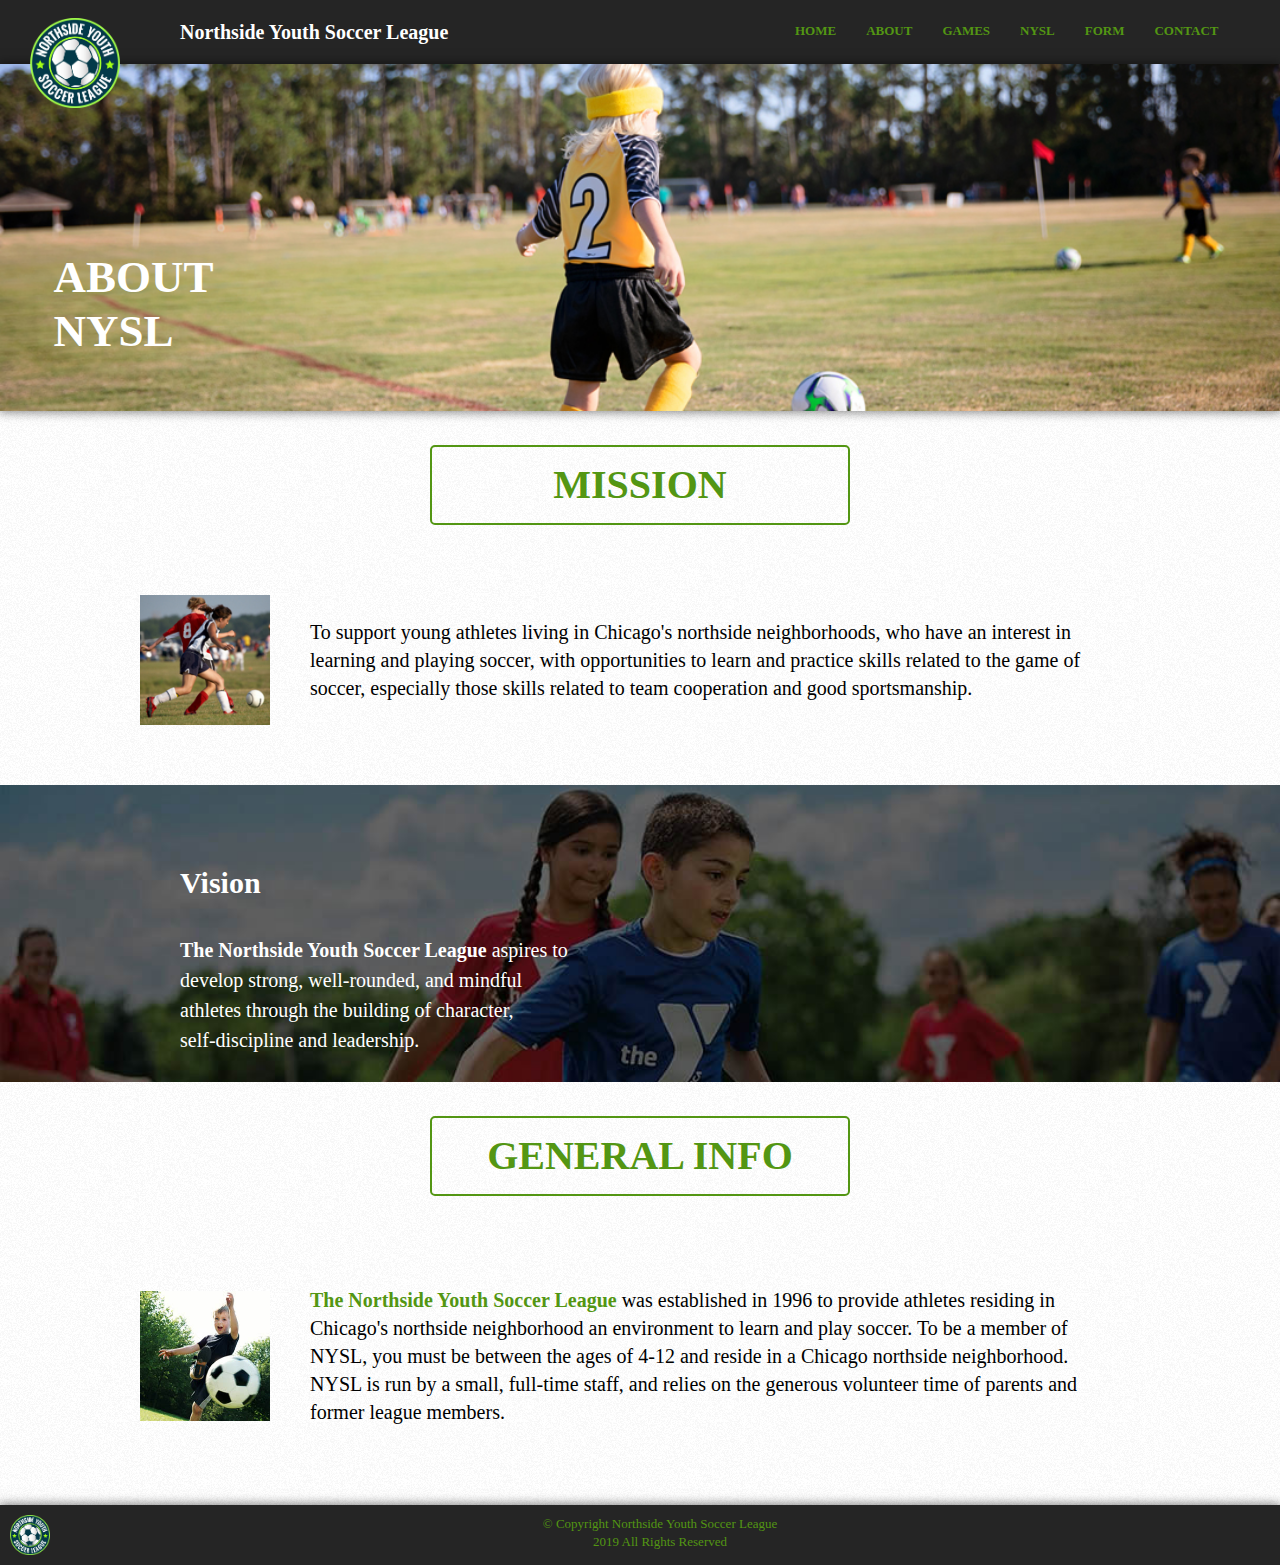
==== aboutnysl.html @ c80bd533 "First commit" ====
<!DOCTYPE html>
<html lang="en">
	<head>
		<meta charset="utf-8" />
		<title>Northside Youth Soccer League</title>
		<link rel="stylesheet" href="stylenysl.css" />
	</head>
	<body>
		<div class="menu-container">
			<div class="upcomingtitle">
				<h1><b>Northside Youth Soccer League</b></h1>
			</div>
			<div class="menu">
				<div class="home">
					<a href="index.html"><b>HOME</b></a>
				</div>
				<div class="about">
					<a href="aboutnysl.html"><b>ABOUT</b></a>
				</div>
				<div class="games">
					<a href="gameinfo.html"><b>GAMES</b></a>
				</div>
				<div class="nysl">
					<a href="nyslrules.html"><b>NYSL</b></a>
				</div>
				<div class="form">
					<a href="registrationform.html"><b>FORM</b></a>
				</div>
				<div class="contact">
					<a href="contact.html"><b>CONTACT</b></a>
				</div>
			</div>
		</div>
		<main>
			<div class="first">
				<div class="logo"><img src="image/nysl_logo.png" width="90px" height="90px" /></div>
				<img src="image/design2_image1.2.jpg" alt="youthsoccer" class="imagespan" />
				<div class="center">
					<b>ABOUT<br />NYSL</b>
				</div>
			</div>
			<article>
				<div class="upcomingevent">
					<div class="box1">
						<h1>MISSION</h1>
					</div>
				</div>
		<article>
				<div class="mission">
		<img src="image/soccer_image22.jpg" width="150px" height="150px" href="soccer2" />
		<p>
			To support young athletes living in Chicago's northside neighborhoods, who have an interest in learning and
			playing soccer, with opportunities to learn and practice skills related to the game of soccer, especially
			those skills related to team cooperation and good sportsmanship.
		</p>
		<div class="clear"></div>
	</div>
			<div class="vision">
					<h1>Vision</h1>
		<p>
			<b>The Northside Youth Soccer League</b> aspires to<br> develop strong, well-rounded, and mindful<br> athletes through the
			building of character,<br> self-discipline and leadership.
		</p>
	</div>
	<img src="image/Youth-Soccer12.jpg" href="soccer3" class="imagespan1" />
	<div class="clear"></div>
		<div class="upcomingevent2">
			<div class="box2">
			<h1>GENERAL INFO</h1>
		</div>
		</div>
		<div class="generalinfo">
		<img src="image/soccer_image1.1.jpg" href="general" />
		<p>
			<b>The Northside Youth Soccer League</b> was established in 1996 to provide athletes residing in Chicago's
			northside neighborhood an environment to learn and play soccer. To be a member of NYSL, you must be between
			the ages of 4-12 and reside in a Chicago northside neighborhood. NYSL is run by a small, full-time staff,
			and relies on the generous volunteer time of parents and former league members.
		</p>
		<div class="clear"></div>
	</div>
</article>
</main>
&nbsp;
<div class="footer">
	<div class="footer1">
		<img src="image/nysl_logo.png" width="40px" height="40px" align="left" />
		<div class="foot">© Copyright Northside Youth Soccer League<br> 2019 All Rights Reserved</div>
	</div>
</div>
</body>
</html>
---- stylenysl.css ----
/* menu-container */
* {
	margin: 0;
	padding: 0;
	box-sizing: border-box;
}
body {
	background: #ffffff url(image/noise.png);
	font-family: 'Montserrat';
	line-height: 1.2;
}
.menu-container {
	color: #fff;
	background-color: #252525; /* GREY */
	display: flex;
	justify-content: center; /* Add this */
	padding: 20px 0;
}
.menu {
	width: 500px;
	display: flex;
	margin-left: auto;
}
.menu a {
	font-size: 13px;
	color: #539613;
	text-decoration: none;
	padding: 5px 15px;
}
.menu a:hover {
	color: #ffffff;
	border-bottom: 4px solid #539613;
}
.upcomingtitle h1 {
	font-size: 20px;
	color: white;
	text-decoration: none;
	margin-left: 180px;
}
h1 :hover {
	color: #ffffff;
	border-bottom: 3px solid #539613;
	text-decoration: none;
	cursor: pointer;
}
/* header-container logo */
.imagespan {
	width: 100%;
	z-index: 0;
	box-shadow: 0 0 10px 1px rgba(0, 0, 0, 0.5);
}
.center {
	position: absolute;
	top: 30%;
	left: 12%;
	transform: translate(-50%, -50%);
	font-size: 45px;
	font-family: 'Montserrat' 'Ligth';
	color: white;
}
.center b {
	position: absolute;
	top: -20px;
	left: -100px;
}
.first .logo {
	margin-top: -2.9em;
	padding: 0px 30px;
	position: absolute;
}
.first .logo {
	cursor: pointer;
}
.upcomingevent {
	display: flex;
	justify-content: center;
}
.box1 {
	font-size: 20px;
	width: 420px;
	height: 80px;
	display: flex;
	align-items: center;
	border: 2.5px solid #539613;
	border-radius: 5px;
	color: #539613;
	justify-content: center;
	margin: 30px;
}
.eventsbox1 {
	display: flex;
	justify-content: center;
}
.events1 {
	width: 1080px;
	background: #ebebeb;
	align-items: center;
	padding: 80px;
	margin: 10px auto;
	border-spacing: 8px;
}
.events1 table,
td,
th {
	border: 2px solid rgb(255, 255, 255);
	border-radius: 5px;
	text-align: center;
	height: 60px;
	width: 150px;
}
.events1 td {
	color: #000000;
	font-size: 18px;
}
.events1 td b {
	color: #539613;
}
.events1 tr:hover {
	background-color: rgb(218, 218, 218);
	cursor: pointer;
}
/* footer */
.footer {
	display: flex;
	justify-content: center;
}
.footer1 {
	width: 100%;
	background: #252525;
	color: #539613;
	font-size: 13px;
	padding: 10px;
	text-align: center;
	line-height: 1.4;
	box-shadow: 0 0 10px 1px rgba(0, 0, 0, 0.5);
}
/* about */
.mission {
	display: flex;
	justify-content: center;
	margin: 0 auto;
}
.mission {
	width: 1080px;
	align-items: center;
	padding: 30px;
	margin: 0 auto;
}
.mission img {
	float: left;
	width: 130px;
	height: auto;
	margin: 10px;
}
.mission p {
	margin: 170px;
	text-align: left;
	margin: 30px;
	font-size: 20px;
	line-height: 1.4;
}
.vision {
	display: flex;
	justify-content: center;
}
.imagespan1 {
	width: 100%;
	z-index: 0;
}
.vision {
	position: relative;
	text-align: center;
	width: 1080px;
	align-items: center;
	padding: 10px;
	margin: 0 auto;
}
.vision h1 p {
	justify-content: right;
}
.vision h1 {
	position: absolute;
	top: 100px;
	left: 80px;
	font-size: 30px;
	color: white;
}
.vision p {
	position: absolute;
	top: 150px;
	left: 60px;
	font-size: 16px;
	color: white;
	text-align: left;
	margin: 20px;
	font-size: 20px;
	line-height: 1.5;
}
.upcomingevent2 {
	display: flex;
	justify-content: center;
}
.box2 {
	font-size: 20px;
	width: 420px;
	height: 80px;
	display: flex;
	align-items: center;
	border: 2.5px solid #539613;
	border-radius: 5px;
	color: #539613;
	justify-content: center;
	margin: 30px;
}
.generalinfo {
	display: flex;
	justify-content: center;
	margin: 0 auto;
}
.generalinfo {
	width: 1080px;
	align-items: center;
	padding: 30px;
	margin: 0 auto;
}
.generalinfo img {
	float: left;
	width: 130px;
	height: auto;
	margin: 10px;
}
.generalinfo p {
	margin: 170px;
	text-align: left;
	margin: 30px;
	font-size: 20px;
	line-height: 1.4;
}
.generalinfo p b {
	color: #539613;
}
/* Contact */
.eventsbox2 {
	display: flex;
	justify-content: center;
}
.eventsbox2 {
	width: 1080px;
	background: #ebebeb; /* grey box contact */
	align-items: center;
	padding: 50px;
	margin: 60px auto;
	border-spacing: 8px;
}
.boxcontact p {
	text-align: center;
	font-size: 20px;
	line-height: 1.4;
	margin-top: -10px;
}
.email p {
	text-align: center;
	font-size: 16px;
	line-height: 1.4;
	color: #539613;
	text-decoration: none;
}
.email p a:hover {
	color: #539613;
	border-bottom: 3px solid #539613;
	text-decoration: none;
}
.formcontact {
	display: flex;
	justify-content: center;
	padding: 20px;
}
.formcontact input {
	padding: 10px 40px;
	margin: 10px 0;
	border: 1px solid #ccc;
	border-radius: 4px;
	box-sizing: border-box;
}
.message input {
	padding: 60px 40px;
	margin: 8px 0;
}
.buttonscontact button {
	background-color: #539613;
	border: none;
	color: white;
	padding: 14px 32px;
	text-decoration: none;
	margin: 4px 2px;
	border-radius: 3px;
	cursor: pointer;
}
button:hover {
	background-color: #539613;
}
.buttonscontact {
	text-align: center;
	padding: 10px;
}
.buttonscontact p {
	font-size: 14px;
	margin: 10px;
}
/* games-info */
.eventsbox2 {
	display: flex;
	justify-content: center;
}
.events2 {
	padding: 100px;
	margin: 0 auto;
	border-spacing: 8px;
}
.events2 h3 {
	text-align: left;
	font-size: 20px;
	line-height: 1.4;
	margin-top: -100px;
}
.events2 p {
	text-align: left;
	font-size: 16px;
	line-height: 1.4;
	color: #539613;
	text-decoration: none;
}
.sheduletable th {
	border: 1px solid #539613;
	background-color: #539613;
	color: #ffffff;
	border-radius: 3px;
	text-align: center;
	height: 40px;
	width: 200px;
}
.sheduletable td {
	border: 1px solid white;
	border-radius: 3px;
	text-align: center;
	height: 40px;
	width: 200px;
}
/* game-location */
.rectangle {
	display: flex;
	justify-content: center;
}
.grid h3 {
	font-size: 20px;
	width: 420px;
	height: 80px;
	display: flex;
	align-items: center;
	border: 2.5px solid #539613;
	border-radius: 5px;
	color: #539613;
	justify-content: center;
	margin: 40px auto;
}
.location {
	display: flex;
	justify-content: center;
}
.location td {
	border: 1px solid white;
	text-align: center;
	height: 40px;
	width: 250px;
}
.location td strong {
	color: #539613;
	border-radius: 3px;
	text-align: center;
	height: 40px;
	width: 250px;
}
.footertext {
	padding: 20px 0px;
}
.footertext p {
	text-align: left;
	color: #000000;
	font-size: 16px;
	padding: 0px auto;
	line-height: 2.0;
}
.footergame {
	display: flex;
	flex-direction: row;
	justify-content: space-around;
	text-align: left;
}
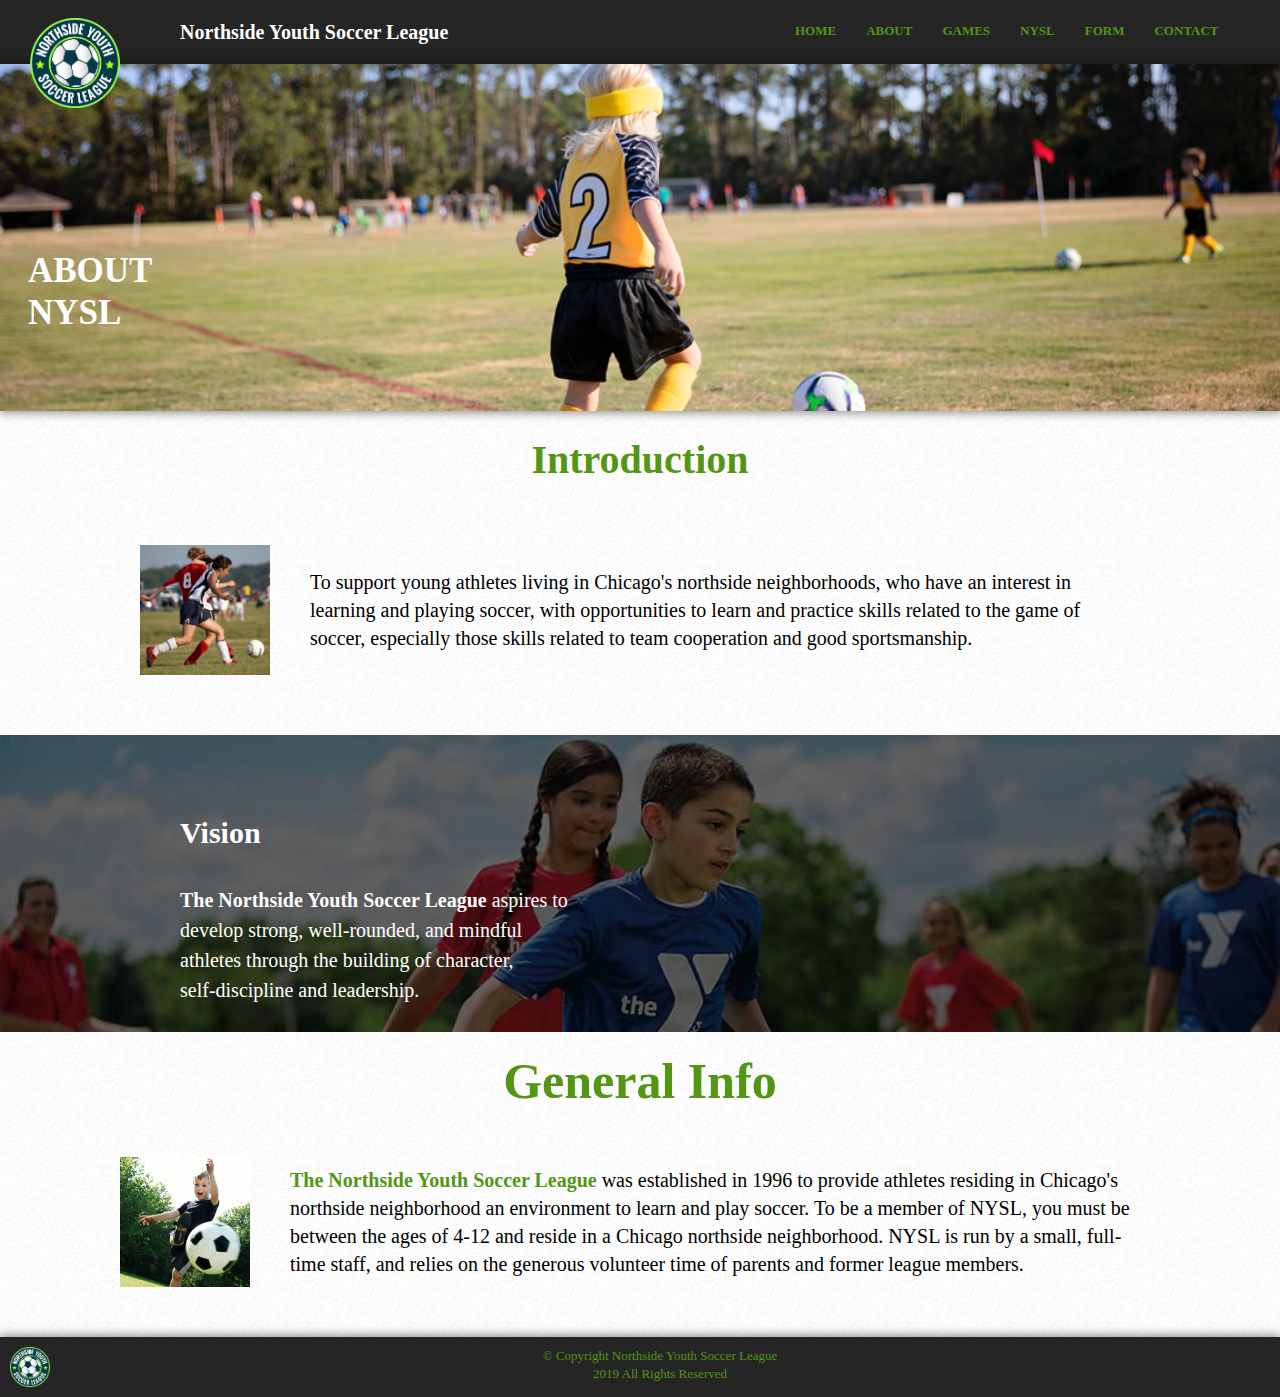
==== commit 580868d7: "Title changes" ====
--- a/aboutnysl.html
+++ b/aboutnysl.html
@@ -42,7 +42,7 @@
 			<article>
 				<div class="upcomingevent">
 					<div class="box1">
-						<h1>MISSION</h1>
+						<h1>Introduction</h1>
 					</div>
 				</div>
 		<article>
@@ -66,7 +66,7 @@
 	<div class="clear"></div>
 		<div class="upcomingevent2">
 			<div class="box2">
-			<h1>GENERAL INFO</h1>
+			<h1>General Info</h1>
 		</div>
 		</div>
 		<div class="generalinfo">
--- a/stylenysl.css
+++ b/stylenysl.css
@@ -13,7 +13,7 @@
 	color: #fff;
 	background-color: #252525; /* GREY */
 	display: flex;
-	justify-content: center; /* Add this */
+	justify-content: center;
 	padding: 20px 0;
 }
 .menu {
@@ -52,9 +52,9 @@
 .center {
 	position: absolute;
 	top: 30%;
-	left: 12%;
+	left: 10%;
 	transform: translate(-50%, -50%);
-	font-size: 45px;
+	font-size: 35px;
 	font-family: 'Montserrat' 'Ligth';
 	color: white;
 }
@@ -78,14 +78,13 @@
 .box1 {
 	font-size: 20px;
 	width: 420px;
-	height: 80px;
-	display: flex;
-	align-items: center;
-	border: 2.5px solid #539613;
-	border-radius: 5px;
-	color: #539613;
-	justify-content: center;
-	margin: 30px;
+	height: 50px;
+	display: flex;
+	align-items: center;
+	border-radius: 3px;
+	color: #539613;
+	justify-content: center;
+	margin: 20px;
 }
 .eventsbox1 {
 	display: flex;
@@ -95,9 +94,12 @@
 	width: 1080px;
 	background: #ebebeb;
 	align-items: center;
-	padding: 80px;
-	margin: 10px auto;
+	padding: 60px;
+	margin: 30px auto;
 	border-spacing: 8px;
+}
+.events1 {
+	box-shadow: 0 10px 12px 0 rgba(119, 119, 119, 0.24), 0 14px 30px 0 rgba(39, 39, 39, 0.19);
 }
 .events1 table,
 td,
@@ -201,26 +203,23 @@
 	justify-content: center;
 }
 .box2 {
-	font-size: 20px;
+	font-size: 25px;
 	width: 420px;
 	height: 80px;
 	display: flex;
 	align-items: center;
-	border: 2.5px solid #539613;
-	border-radius: 5px;
-	color: #539613;
-	justify-content: center;
-	margin: 30px;
+	color: #539613;
+	justify-content: center;
+	margin: 5px;
 }
 .generalinfo {
 	display: flex;
 	justify-content: center;
-	margin: 0 auto;
 }
 .generalinfo {
 	width: 1080px;
 	align-items: center;
-	padding: 30px;
+	padding: 10px;
 	margin: 0 auto;
 }
 .generalinfo img {
@@ -240,17 +239,32 @@
 	color: #539613;
 }
 /* Contact */
+
+.box1 {
+	font-size: 20px;
+	width: 420px;
+	height: 50px;
+	display: flex;
+	align-items: center;
+	border-radius: 3px;
+	color: #539613;
+	justify-content: center;
+	margin: 20px;
+}
 .eventsbox2 {
 	display: flex;
 	justify-content: center;
 }
 .eventsbox2 {
 	width: 1080px;
-	background: #ebebeb; /* grey box contact */
+	background: #ebebeb;
 	align-items: center;
 	padding: 50px;
-	margin: 60px auto;
+	margin: 20px auto;
 	border-spacing: 8px;
+}
+.eventsbox2 {
+	box-shadow: 0 10px 12px 0 rgba(119, 119, 119, 0.24), 0 14px 30px 0 rgba(39, 39, 39, 0.19);
 }
 .boxcontact p {
 	text-align: center;
@@ -314,7 +328,7 @@
 }
 .events2 {
 	padding: 100px;
-	margin: 0 auto;
+	margin: 20 auto;
 	border-spacing: 8px;
 }
 .events2 h3 {
@@ -352,16 +366,15 @@
 	justify-content: center;
 }
 .grid h3 {
-	font-size: 20px;
+	font-size: 30px;
 	width: 420px;
 	height: 80px;
 	display: flex;
 	align-items: center;
-	border: 2.5px solid #539613;
 	border-radius: 5px;
 	color: #539613;
 	justify-content: center;
-	margin: 40px auto;
+	margin: 30px auto;
 }
 .location {
 	display: flex;
@@ -396,3 +409,205 @@
 	justify-content: space-around;
 	text-align: left;
 }
+/* nysl-rules */
+.eventsbox3 {
+	display: flex;
+	justify-content: center;
+}
+.eventsbox3 {
+	width: 1080px;
+	background: #ebebeb; /* grey box contact */
+	align-items: center;
+	padding: auto;
+	margin: 20px auto;
+}
+.eventsbox3 {
+	box-shadow: 0 10px 12px 0 rgba(119, 119, 119, 0.24), 0 14px 30px 0 rgba(39, 39, 39, 0.19);
+}
+.textrules {
+	width: 900px;
+	align-items: center;
+	padding: 30px;
+	margin: 0 auto;
+}
+.textrules h3 {
+	margin-top: 20px;
+	font-size: 20px;
+	text-align: center;
+}
+.textrules h4 {
+	font-size: 20px;
+	color: #008000;
+	text-align: left;
+	margin: 20px;
+}
+.textrules p {
+	text-align: justify;
+	font-size: 9x;
+	margin: 20px;
+	line-height: 1.5;
+}
+.fields {
+	list-style-type: lower-alpha;
+}
+ol {
+	padding-left: 40px;
+	font-size: 13px;
+	margin: 10px 20px;
+}
+.infoselected {
+	list-style-type: square;
+}
+#allplay {
+	list-style-type: circle;
+}
+/* registration-form */
+.eventsbox4 {
+	display: flex;
+	justify-content: center;
+}
+.eventsbox4 {
+	width: 1080px;
+	background: #ebebeb; /* grey box contact */
+	align-items: center;
+	padding: auto;
+	margin: 20px auto;
+}
+.eventsbox4 {
+	box-shadow: 0 10px 12px 0 rgba(119, 119, 119, 0.24), 0 14px 30px 0 rgba(39, 39, 39, 0.19);
+}
+.formtitle {
+	margin-top: 40px;
+	font-size: 20px;
+	text-align: center;
+}
+.formtitle h4 {
+	font-size: 20px;
+	margin-bottom: 30px;
+	line-height: 1.5;
+}
+label {
+	padding: 12px 12px 12px 12px;
+	display: inline-block;
+	align-items: center;
+}
+.firstp p {
+	font-size: 16px;
+	color: #000000;
+	text-align: left;
+	margin: 20px;
+}
+.selectstyle {
+	display: flex;
+	flex-direction: row;
+	justify-content: space-around;
+}
+.selectstyle p {
+	font-size: 14px;
+	color: #539613;
+}
+.secondp p {
+	font-size: 16px;
+	color: #000000;
+	text-align: left;
+	margin: 10px;
+	padding: 10px;
+}
+/* second part of form */
+.firstcheckbox {
+	display: flex;
+	justify-content: center;
+}
+.firstcheckbox {
+	border-collapse: separate;
+	border-spacing: 12px;
+	margin: 10px;
+}
+.firstcheckbox td {
+	color: #000000;
+	border-radius: 3px;
+	text-align: center;
+	height: 40px;
+	width: 300px;
+}
+.thirdp p {
+	font-size: 16px;
+	color: #000000;
+	text-align: left;
+	margin: 10px;
+	padding: 10px;
+}
+.secondcheckbox {
+	display: flex;
+	justify-content: center;
+}
+.secondcheckbox {
+	border-collapse: separate;
+	border-spacing: 8px;
+	margin: 10px;
+}
+.secondcheckbox th {
+	color: #539613;
+	font-size: 18px;
+}
+.secondcheckbox td {
+	color: #000000;
+	border-radius: 3px;
+	text-align: center;
+}
+/* last-part-of-form */
+.areastyle2 {
+	width: 1080px;
+	background: #539613; /* grey box contact */
+	align-items: center;
+	padding: auto;
+	margin: 0px auto;
+}
+.areastyle2 {
+	box-shadow: 0 10px 12px 0 rgba(119, 119, 119, 0.24), 0 14px 30px 0 rgba(39, 39, 39, 0.19);
+}
+.permission {
+	width: 700px;
+	align-items: center;
+	padding: 20px;
+	margin: 0 auto;
+}
+.permission h4 {
+	font-size: 20px;
+	padding: 5px;
+	text-align: center;
+	color: #ffffff;
+}
+.permission p {
+	font-size: 14px;
+	line-height: 1.5;
+	color: #ffffff;
+	text-align: justify;
+	margin: 10px;
+	padding: 10px;
+}
+.halfwide {
+	display: inline-block;
+	align-content: space-between;
+	padding: 20px 40px;
+	font-size: 14px;
+	color: white;
+}
+.buttons button {
+	background-color: #252525;
+	border: none;
+	color: white;
+	padding: 14px 32px;
+	text-decoration: none;
+	margin: 4px 2px;
+	border-radius: 3px;
+	cursor: pointer;
+}
+button:hover {
+	background-color: #1a1a1a;
+	box-shadow: 0 12px 16px 0 rgba(0, 0, 0, 0.24), 0 17px 50px 0 rgba(0, 0, 0, 0.19);
+}
+.buttons {
+	text-align: center;
+	padding: 20px;
+}
